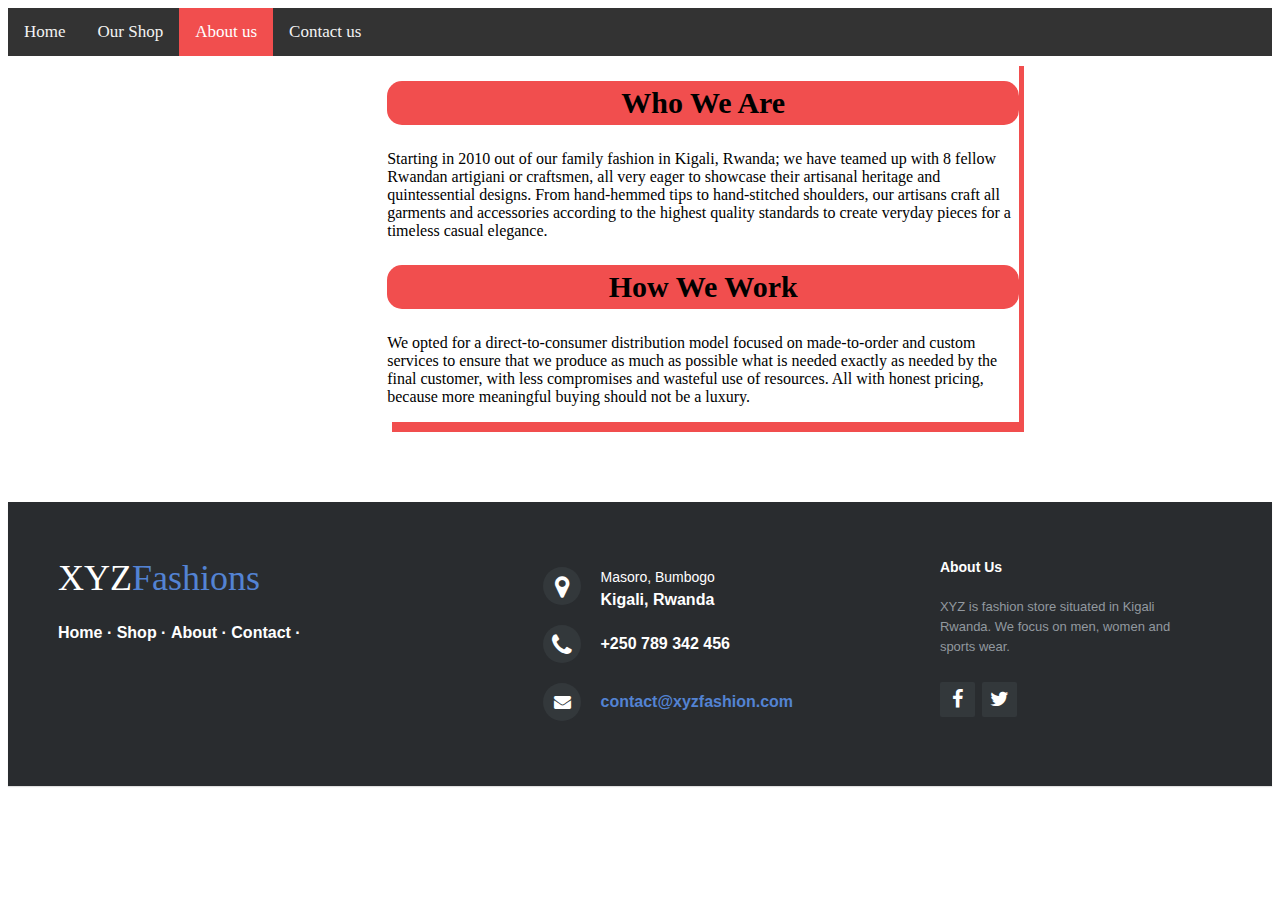
==== about.html @ 8279c848 "add files" ====
<!DOCTYPE html>
<html lang="en">

<head>
    <meta charset="UTF-8">
    <meta http-equiv="X-UA-Compatible" content="IE=edge">
    <meta name="viewport" content="width=device-width, initial-scale=1.0">
    <link rel="stylesheet" href="index.css">
    <link rel="stylesheet" href="https://cdnjs.cloudflare.com/ajax/libs/font-awesome/4.7.0/css/font-awesome.min.css">
    <title>About</title>
</head>

<body>
    <div class="topnav" id="myTopnav">
        <a href="index.html">Home</a>
        <a href="./shop.html">Our Shop</a>
        <a href="./about.html" class="active">About us</a>
        <a href="./contact.html">Contact us</a>
        <a href="javascript:void(0);" class="icon" onclick="showmenu()">
            <i class="fa fa-bars"></i>
        </a>
    </div>
    <div class="about">
        <p class="p1">
        <h2 class="pt1">Who We Are</h2>

        Starting in 2010 out of our family fashion in Kigali, Rwanda; we have teamed up with 8 fellow Rwandan
        artigiani or craftsmen, all very eager to showcase their artisanal heritage and quintessential designs.

        From hand-hemmed tips to hand-stitched shoulders, our artisans craft all garments and accessories
        according to the highest quality standards to create veryday pieces for a timeless casual
        elegance.</p>
        <p class="p2">
        <h2 class="pt2">How We Work</h2>

        We opted for a direct-to-consumer distribution model focused on made-to-order and custom services to ensure
        that we produce as much as possible what is needed exactly as needed by the final customer, with less
        compromises and wasteful use of resources. All with honest pricing, because more meaningful buying should
        not be a luxury.</p>
    </div>
    <footer class="footer-distributed">

        <div class="footer-left">

            <h3>XYZ<span>Fashions</span></h3>

            <p class="footer-links">
                <a href="./index.html">Home</a>
                ·
                <a href="./shop.html">Shop</a>
                ·
                <a href="./about.html">About</a>
                ·
                <a href="./contact.html">Contact</a>
                ·
            </p>

        </div>

        <div class="footer-center">

            <div>
                <i class="fa fa-map-marker"></i>
                <p><span>Masoro, Bumbogo</span> Kigali, Rwanda</p>
            </div>

            <div>
                <i class="fa fa-phone"></i>
                <p>+250 789 342 456</p>
            </div>

            <div>
                <i class="fa fa-envelope"></i>
                <p><a href="https://temp-mail.org/en/">contact@xyzfashion.com</a></p>
            </div>

        </div>

        <div class="footer-right">

            <p class="footer-company-about">
                <span>About Us</span>
                XYZ is fashion store situated in Kigali Rwanda. We focus on men, women and sports wear.
            </p>

            <div class="footer-icons">

                <a href="facebook.com"><i class="fa fa-facebook"></i></a>
                <a href="twitter.com"><i class="fa fa-twitter"></i></a>

            </div>

        </div>

    </footer>
</body>

</html>
---- index.css ----
bosy {
    font-family: 'Segoe UI', Tahoma, Geneva, Verdana, sans-serif;
}

 .topnav {
     background-color: #333;
     overflow: hidden;
 }

 .topnav a {
     float: left;
     display: block;
     color: #f2f2f2;
     text-align: center;
     padding: 14px 16px;
     text-decoration: none;
     font-size: 17px;
 }

 .topnav a:hover {
     background-color: #ddd;
     color: black;
 }

 .topnav a.active {
    background-color:#f14e4e;
     color: white;
 }

 .topnav .icon {
     display: none;
 }

 @media screen and (max-width: 600px) {
     .topnav a:not(:first-child) {
         display: none;
     }
     .topnav a.icon {
         float: right;
         display: block;
     }
 }

 @media screen and (max-width: 600px) {
     .topnav.responsive {
         position: relative;
     }
     .topnav.responsive a.icon {
         position: absolute;
         right: 0;
         top: 0;
     }
     .topnav.responsive a {
         float: none;
         display: block;
         text-align: left;
     }
 }

 .welcomeimg {
     position: relative;
     text-align: center;
 }

 #imgwlc {
     width: 100%;
     height: auto;
 }

 #overtext {
     position: absolute;
     top: -17px;
     bottom: -30px;
     right: 0px;
     background-color: rgba(0, 0, 0, 0.4);
     width: 100%;
     height: 100%;
     color: white;
     text-align: justify;
 }

 #overtext2 {
     position: absolute;
     bottom: 5%;
     right: 2%;
     color: white;
     text-align: center;
     font-size: 3em;
     width: 60%;
     text-align: right;
 }

 @media screen and (max-width: 600px) {
     #overtext2 {
         position: absolute;
         bottom: 5%;
         right: 2%;
         color: white;
         text-align: center;
         font-size: 1em;
         text-align: right;
     }
 }

 .product-image img {
     width: 100%;
     height: auto;
 }

 .products {
     display: flex;
     flex-wrap: wrap;
 }

 .product-info {
     text-align: center;
 }

 @media screen and (min-width: 1000px) {
     .product-card {
         width: 25%;
     }
 }

 .button {
     display: inline-block;
     padding: 0.3em 1.2em;
     margin: 0 0.1em 0.1em 0;
     border: 0.16em solid rgba(255, 255, 255, 0);
     border-radius: 2em;
     box-sizing: border-box;
     text-decoration: none;
     font-family: 'Roboto', sans-serif;
     font-weight: 300;
     color: #000000;
     text-shadow: 0 0.04em 0.04em rgba(0, 0, 0, 0.35);
     text-align: center;
     transition: all 0.2s;
 }

 .button:hover {
     border-color: rgba(255, 255, 255, 1);
 }

 .footer-distributed {
     background-color: #292c2f;
     box-shadow: 0 1px 1px 0 rgba(0, 0, 0, 0.12);
     box-sizing: border-box;
     width: 100%;
     text-align: left;
     font: bold 16px sans-serif;
     padding: 55px 50px;
     margin-top: 80px;
 }

 .footer-distributed .footer-left, .footer-distributed .footer-center, .footer-distributed .footer-right {
     display: inline-block;
     vertical-align: top;
 }

 .footer-distributed .footer-left {
     width: 40%;
 }

 .footer-distributed h3 {
     color: #ffffff;
     font: normal 36px 'Cookie', cursive;
     margin: 0;
 }

 .footer-distributed h3 span {
     color: #5383d3;
 }

 .footer-distributed .footer-links {
     color: #ffffff;
     margin: 20px 0 12px;
     padding: 0;
 }

 .footer-distributed .footer-links a {
     display: inline-block;
     line-height: 1.8;
     text-decoration: none;
     color: inherit;
 }

 .footer-distributed .footer-company-name {
     color: #8f9296;
     font-size: 14px;
     font-weight: normal;
     margin: 0;
 }

 .footer-distributed .footer-center {
     width: 35%;
 }

 .footer-distributed .footer-center i {
     background-color: #33383b;
     color: #ffffff;
     font-size: 25px;
     width: 38px;
     height: 38px;
     border-radius: 50%;
     text-align: center;
     line-height: 42px;
     margin: 10px 15px;
     vertical-align: middle;
 }

 .footer-distributed .footer-center i.fa-envelope {
     font-size: 17px;
     line-height: 38px;
 }

 .footer-distributed .footer-center p {
     display: inline-block;
     color: #ffffff;
     vertical-align: middle;
     margin: 0;
 }

 .footer-distributed .footer-center p span {
     display: block;
     font-weight: normal;
     font-size: 14px;
     line-height: 2;
 }

 .footer-distributed .footer-center p a {
     color: #5383d3;
     text-decoration: none;
     ;
 }

 .footer-distributed .footer-right {
     width: 20%;
 }

 .footer-distributed .footer-company-about {
     line-height: 20px;
     color: #92999f;
     font-size: 13px;
     font-weight: normal;
     margin: 0;
 }

 .footer-distributed .footer-company-about span {
     display: block;
     color: #ffffff;
     font-size: 14px;
     font-weight: bold;
     margin-bottom: 20px;
 }

 .footer-distributed .footer-icons {
     margin-top: 25px;
 }

 .footer-distributed .footer-icons a {
     display: inline-block;
     width: 35px;
     height: 35px;
     cursor: pointer;
     background-color: #33383b;
     border-radius: 2px;
     font-size: 20px;
     color: #ffffff;
     text-align: center;
     line-height: 35px;
     margin-right: 3px;
     margin-bottom: 5px;
 }

 @media (max-width: 880px) {
     .footer-distributed {
         font: bold 14px sans-serif;
     }
     .footer-distributed .footer-left, .footer-distributed .footer-center, .footer-distributed .footer-right {
         display: block;
         width: 100%;
         margin-bottom: 40px;
         text-align: center;
     }
     .footer-distributed .footer-center i {
         margin-left: 0;
     }
     .main {
         line-height: normal;
         font-size: auto;
     }
 }

 .form-popup {
     border: 3px solid #f1f1f1;
     border-radius: 10px;
 }

 .form-container {
     max-width: 500px;
     padding: 10px;
     background-color: gray;
     border-radius: 10px;
 }

 .form-container input[type=text], .form-container textarea, .form-container input[type=email] {
     width: 90%;
     padding: 15px;
     margin: 5px 0 22px 0;
     border: none;
     background: #f1f1f1;
 }

 .form-container input[type=text]:focus, .form-container textarea:focus, .form-container input[type=email]:focus {
     background-color: #ddd;
     outline: none;
 }

 .form-container .btn {
     background-color: #04AA6D;
     color: white;
     padding: 16px 20px;
     border: none;
     cursor: pointer;
     width: 100%;
     margin-bottom: 10px;
     opacity: 0.8;
 }

 .form-container .cancel {
     background-color: red;
 }

 .form-container .btn:hover, .open-button:hover {
     opacity: 1;
 }

 @media screen and (max-width: 600px) {
     .form-popup {
         display: none;
         position: fixed;
         bottom: 0;
         right: 15px;
         left: 10px;
         border: 3px solid #f1f1f1;
         z-index: 9;
     }
 }

 .about {
     display: inline-block;
     width: 50%;
     margin-left: 30%;
     box-shadow: 5px 10px #f14e4e;
 }

 .p1, .p {
     color: #000;
     font-size: 22px;
     text-align: justify;
 }

.pt1, .pt2 {
    text-align: center;
    font-size: 30px;
    background-color: #f14e4e;
    color: #000;
    padding: 5px 10px;
    border-radius: 15px;
}
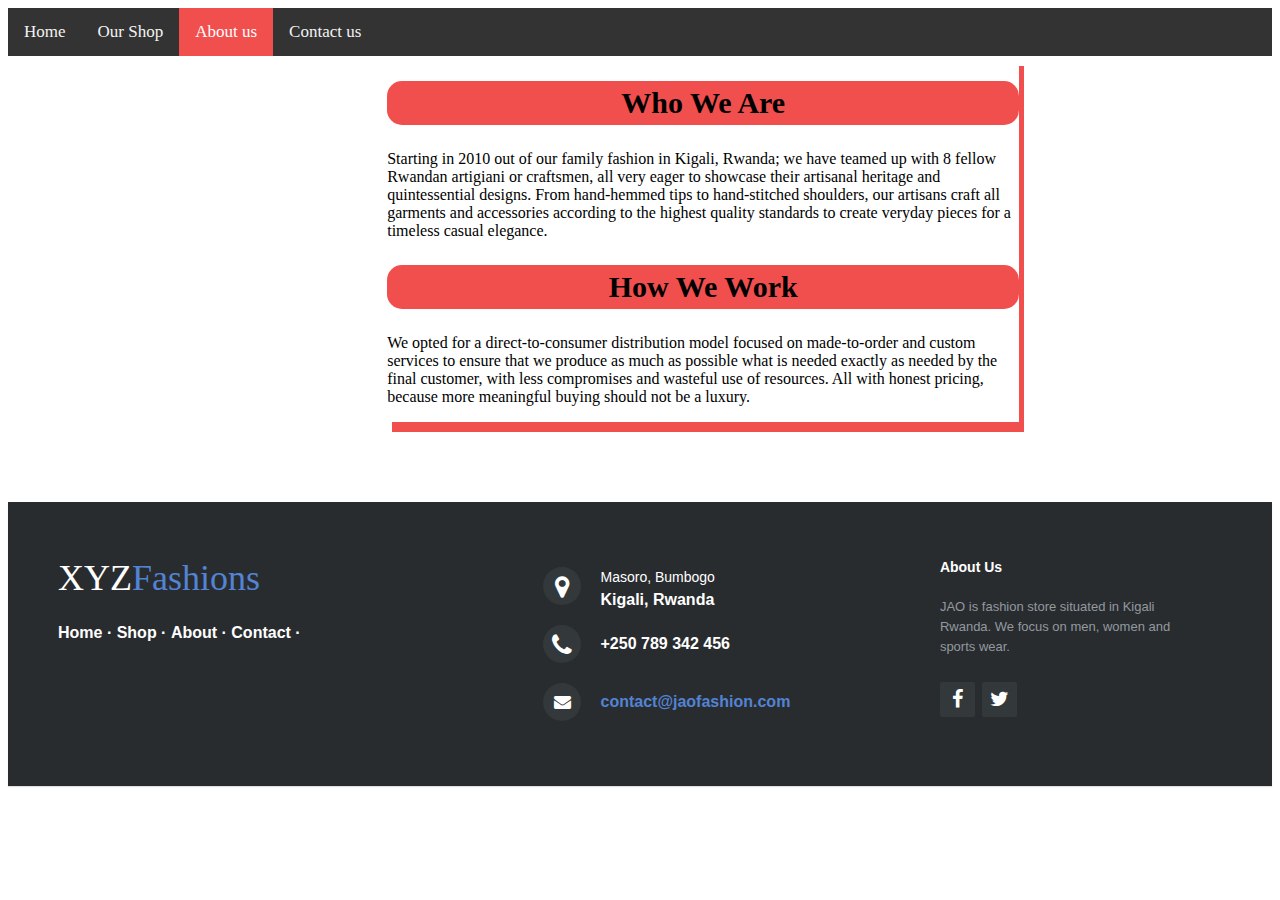
==== commit 1777d3db: "final edits" ====
--- a/about.html
+++ b/about.html
@@ -6,6 +6,7 @@
     <meta http-equiv="X-UA-Compatible" content="IE=edge">
     <meta name="viewport" content="width=device-width, initial-scale=1.0">
     <link rel="stylesheet" href="index.css">
+    <link rel="shortcut icon" href="favicon.ico" type="image/x-icon">
     <link rel="stylesheet" href="https://cdnjs.cloudflare.com/ajax/libs/font-awesome/4.7.0/css/font-awesome.min.css">
     <title>About</title>
 </head>
@@ -71,7 +72,7 @@
 
             <div>
                 <i class="fa fa-envelope"></i>
-                <p><a href="https://temp-mail.org/en/">contact@xyzfashion.com</a></p>
+                <p><a href="https://temp-mail.org/en/">contact@jaofashion.com</a></p>
             </div>
 
         </div>
@@ -80,7 +81,7 @@
 
             <p class="footer-company-about">
                 <span>About Us</span>
-                XYZ is fashion store situated in Kigali Rwanda. We focus on men, women and sports wear.
+                JAO is fashion store situated in Kigali Rwanda. We focus on men, women and sports wear.
             </p>
 
             <div class="footer-icons">
